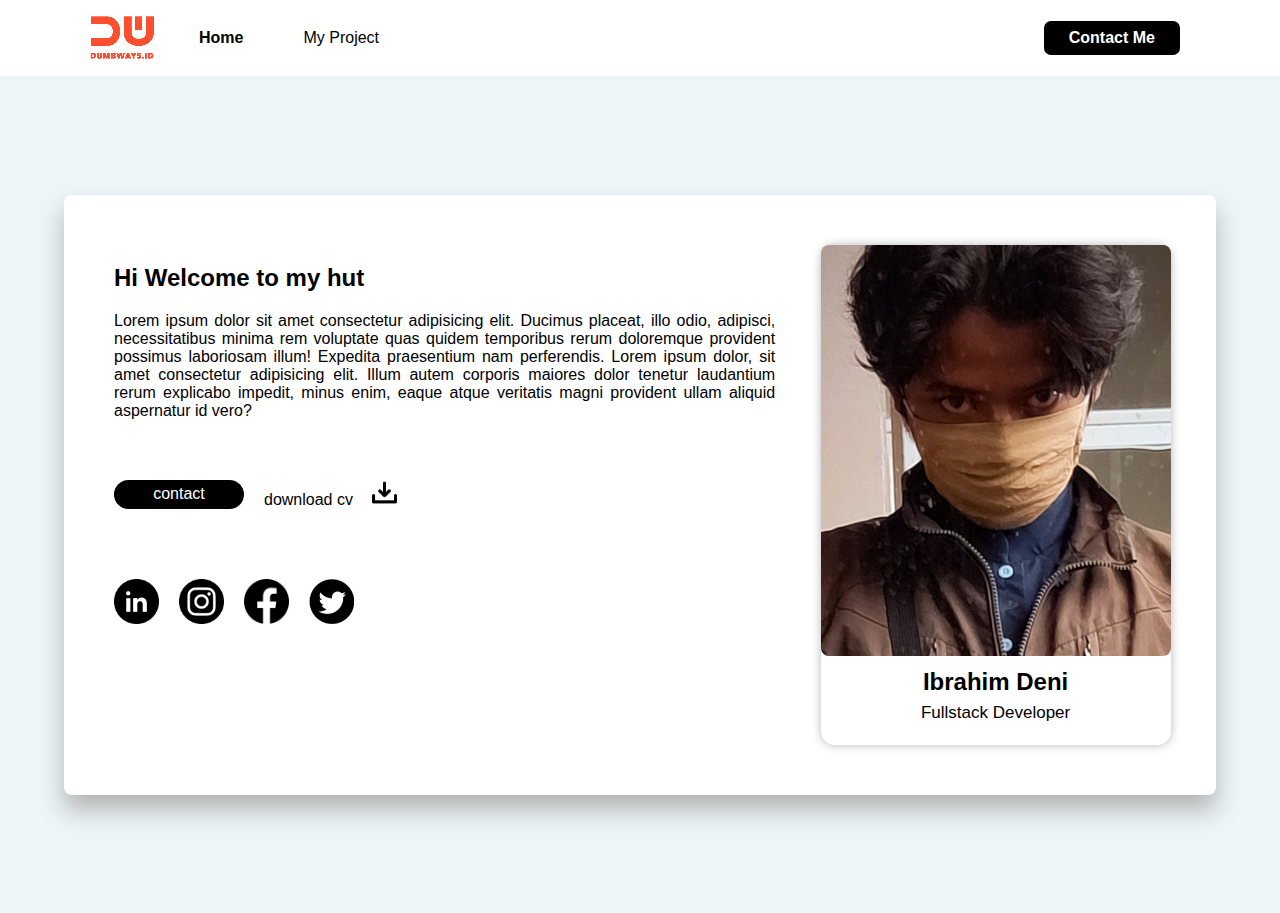
==== index.html @ cff7a753 "tugas day 2" ====
<!DOCTYPE html>
<html lang="en">

    <head>
        <title>Home Page</title>
        <link rel="stylesheet" href="style.css">
    </head>

    <body>

        <nav>

            <div class="nav-left">

                <ul>
                    <img src="assets/logo.png" alt="logo"/>
                    <li>
                        <a class="home" href="index.html">Home</a>
                    </li>
                    <li>
                        <a href="#blog">My Project</a>
                    </li>
                </ul>

            </div>

            <div class="nav-right">

                <a href="contact.html">Contact Me</a>

            </div>

        </nav>

        <div class="container">

            <section>

                <div class="section-left">

                    <h2>Hi Welcome to my hut</h2>
                    <p>
                        Lorem ipsum dolor sit amet consectetur adipisicing elit. 
                        Ducimus placeat, illo odio, adipisci, necessitatibus 
                        minima rem voluptate quas quidem temporibus rerum 
                        doloremque provident possimus laboriosam illum! 
                        Expedita praesentium nam perferendis. Lorem ipsum dolor, 
                        sit amet consectetur adipisicing elit. Illum autem corporis 
                        maiores dolor tenetur laudantium rerum explicabo impedit, 
                        minus enim, eaque atque veritatis magni provident ullam 
                        aliquid aspernatur id vero?
                    </p>

                    <div class="perkontakan">
                        <div class="kontek">
                            <a 
                                href="https://wa.me/6283838787866"
                                >contact</a>
                        </div>
                        <div class="ceve">
                            <a href="https://www.mediafire.com/file/w9b94a9hjgjimfy/Ibrahim_Deni_Haryanto_Resume.pdf/file">download cv</a>
                            <img 
                                src="assets/download2.png" 
                                alt="download" 
                                style="
                                    width: 25px;
                                    margin-left: 15px;"/>
                            </a>
                        </div>
                    </div>

                    <div class="social-media">
                        <div>
                            <a href="https://id.linkedin.com">
                            <img src="assets/linkedin2.png"
                                alt=""/>
                            </a>
                        </div>
                        <div>
                            <a href="https://www.instagram.com">
                            <img src="assets/instagram.png"
                                alt=""/>
                            </a>
                        </div>
                        <div>
                            <a href="https://www.facebook.com">
                            <img src="assets/fb.png"
                                alt=""/>
                                </a>                            
                        </div>
                            <a href="https://twitter.com">
                            <img src="assets/twitter2.png"
                                alt=""/>
                            </a>                        
                    </div>
                   
                </div>

                <div class="section-right">

                    <div style="
                            width: 350px;
                            height: 500px;
                            border-radius: 14px;
                            box-shadow: 0px 0px 10px rgb(184, 182, 182);">
                        <img src="assets/ibrahim.jpg" alt="image ibrahim" width="100%" style="border-radius: 8px;"/>

                        <h2 style=
                            "text-align:center;
                            margin-top: 8px;
                            font-weight: bold;
                            margin-bottom: 15px;"
                        >Ibrahim Deni
                        </h2>

                        <p style=
                            "text-align:center;
                            margin-top: -8px;
                            font-size: 17px;
                            color: black;"
                        >Fullstack Developer
                        </p>
		            </div>

                </div>

            </section>

        </div>

    </body>

</html>
---- style.css ----
body {
    margin: 0;
    height: 7vh;
}

nav {
    background-color: rgb(255, 255, 255);
    display: flex;
    font-family: arial;
}

.nav-left {
    display:flex;
    padding-left: 50px;
    align-items: center;
    flex: 50%;
}

.nav-left li {
    display:inline;
    margin-left: 30px;
}

.nav-left ul {                   
    display: flex;
    align-items: center;
}

.nav-left ul li a {
    color: black;
    text-decoration: none;
    padding: 15px;
}

.home {
    font-weight: bold;
}

.nav-right {
    display: flex;
    flex: 50%;
    justify-content: flex-end;
    align-items: center;
    padding-right: 100px;
}

.nav-right a {
    text-decoration: none;
    color:white;
    background-color: black;
    padding: 8px 25px;
    border-radius: 7px;
    font-weight: 600;
}

.container {
    display: flex;
    background-color: rgb(236, 245, 248);
    height: 93vh;
    justify-content: center;
    align-items: center;
}

section {
    display: flex;
    width: 90%;
    box-shadow: 0px 15px 25px rgb(180, 180, 180);
    border-radius: 8px;
    background-color: white;
    font-family: Arial;
}

.section-left {
    flex: 60%;
    padding-left: 50px;
    margin-top: 50px;
}

.section-left p {
    text-align: justify;
}

.section-right {
    display: flex;
    flex: 40%;
    padding-top: 50px;
    padding-bottom: 50px;
    justify-content: center;
    align-items: center;
}

.perkontakan {
    margin-top: 60px;
    display: flex;
}

.kontek {
    background-color: black;
    width: 120px;
    border-radius: 20px;
    padding: 5px 5px;
}

.kontek a {
    text-decoration: none;
    color: white;
    display: flex;
    justify-content: center;
}

.ceve a {
    text-decoration: none;
    color: black;
    margin-left: 20px;
}

.ceve img {
    cursor: pointer;
}

.social-media {
    margin-top: 70px;
    display: flex;
}

.social-media img {
    width: 45px;
    margin-right: 20px;
}
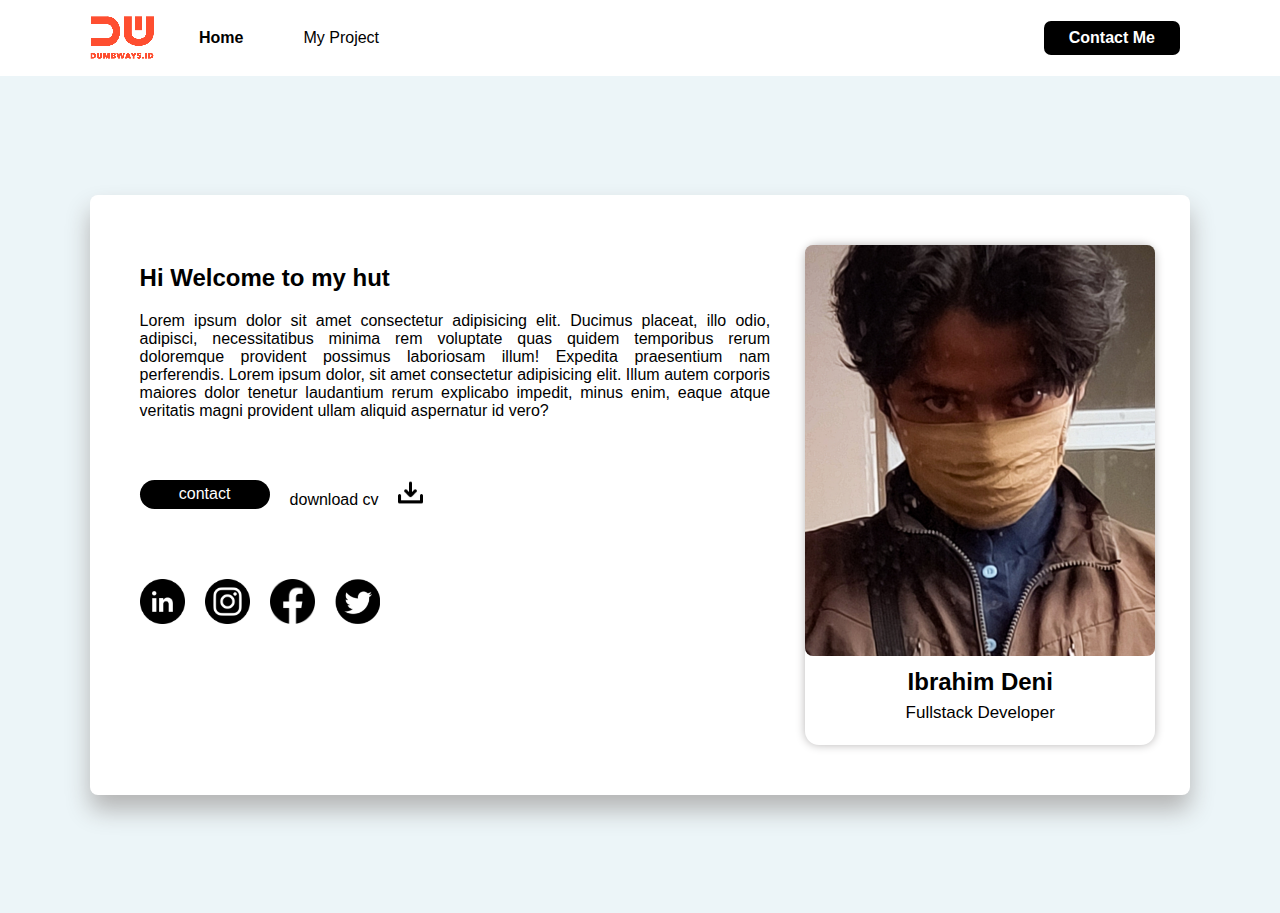
==== commit 5e338c50: "perbaikan" ====
--- a/index.html
+++ b/index.html
@@ -3,6 +3,7 @@
 
     <head>
         <title>Home Page</title>
+        <link rel="icon" type="image/x-icon" href="https://avatars3.githubusercontent.com/u/34464790?s=220&v=4">
         <link rel="stylesheet" href="style.css">
     </head>
 
--- a/style.css
+++ b/style.css
@@ -63,7 +63,7 @@
 
 section {
     display: flex;
-    width: 90%;
+    width: 86%;
     box-shadow: 0px 15px 25px rgb(180, 180, 180);
     border-radius: 8px;
     background-color: white;
